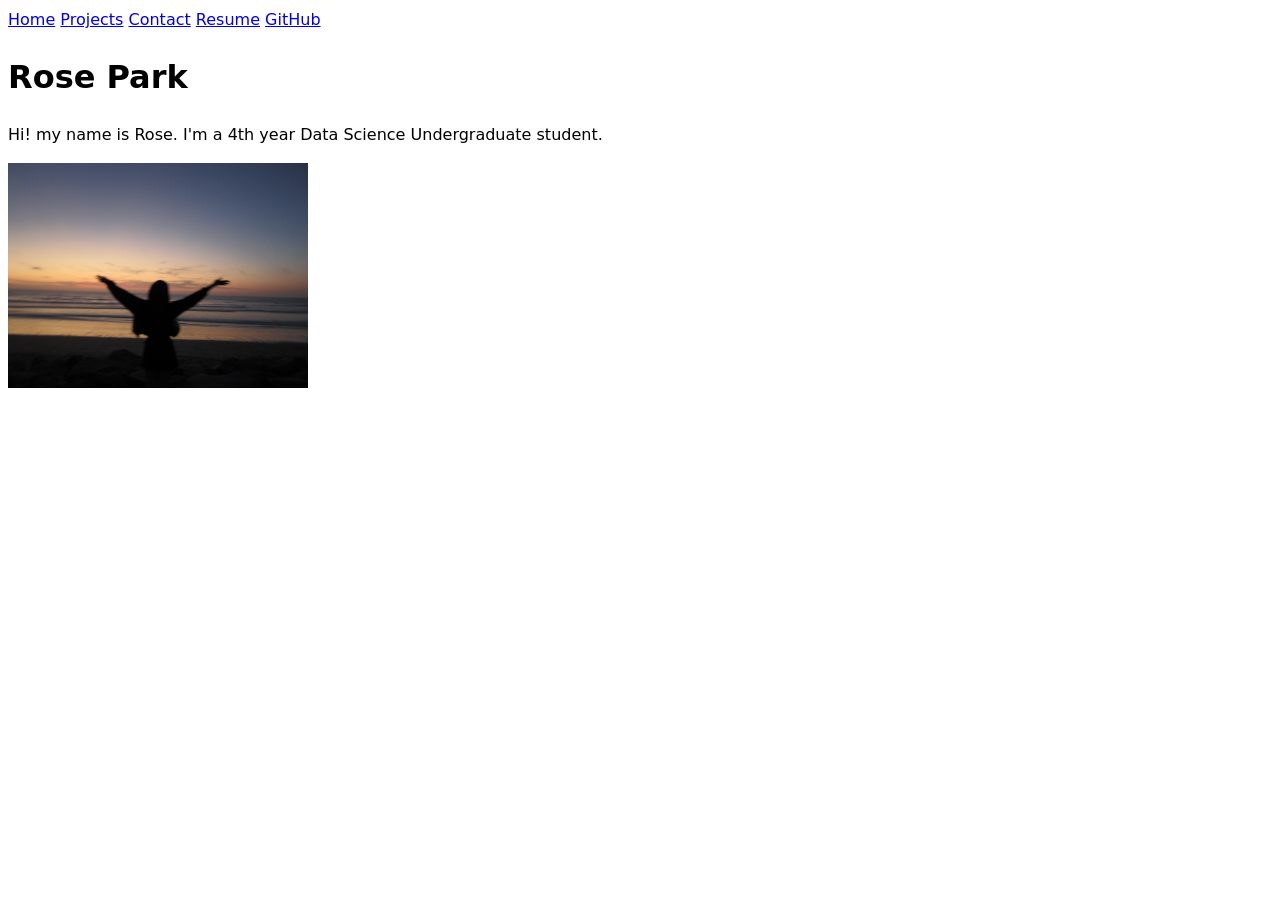
==== index.html @ 126716b3 "edit index.html and add style.css and image folder" ====
<!DOCTYPE html>
<html lang="en">
<head>
    <meta charset="UTF-8">
    <meta name="viewport" content="width=device-width, initial-scale=1.0">
    <title>Rose Park: Personal site and Portfolio</title>
    <link rel="stylesheet" href="style.css">
</head>
<body>
<nav>
  <a href="/">Home</a>
  <a href="projects/">Projects</a>
  <a href="contact/">Contact</a>
  <a href="resume/">Resume</a>
  <a href="https://github.com/raebybab" target="_blank">GitHub</a>
</nav>

<h1>Rose Park</h1>

<p>Hi! my name is Rose. I'm a 4th year Data Science Undergraduate student.</p>
<img src="images/me.JPEG" alt="Photo of me" width="300">
</body>
</html>
---- style.css ----
body {
  font: 100%/1.5 system-ui;
}
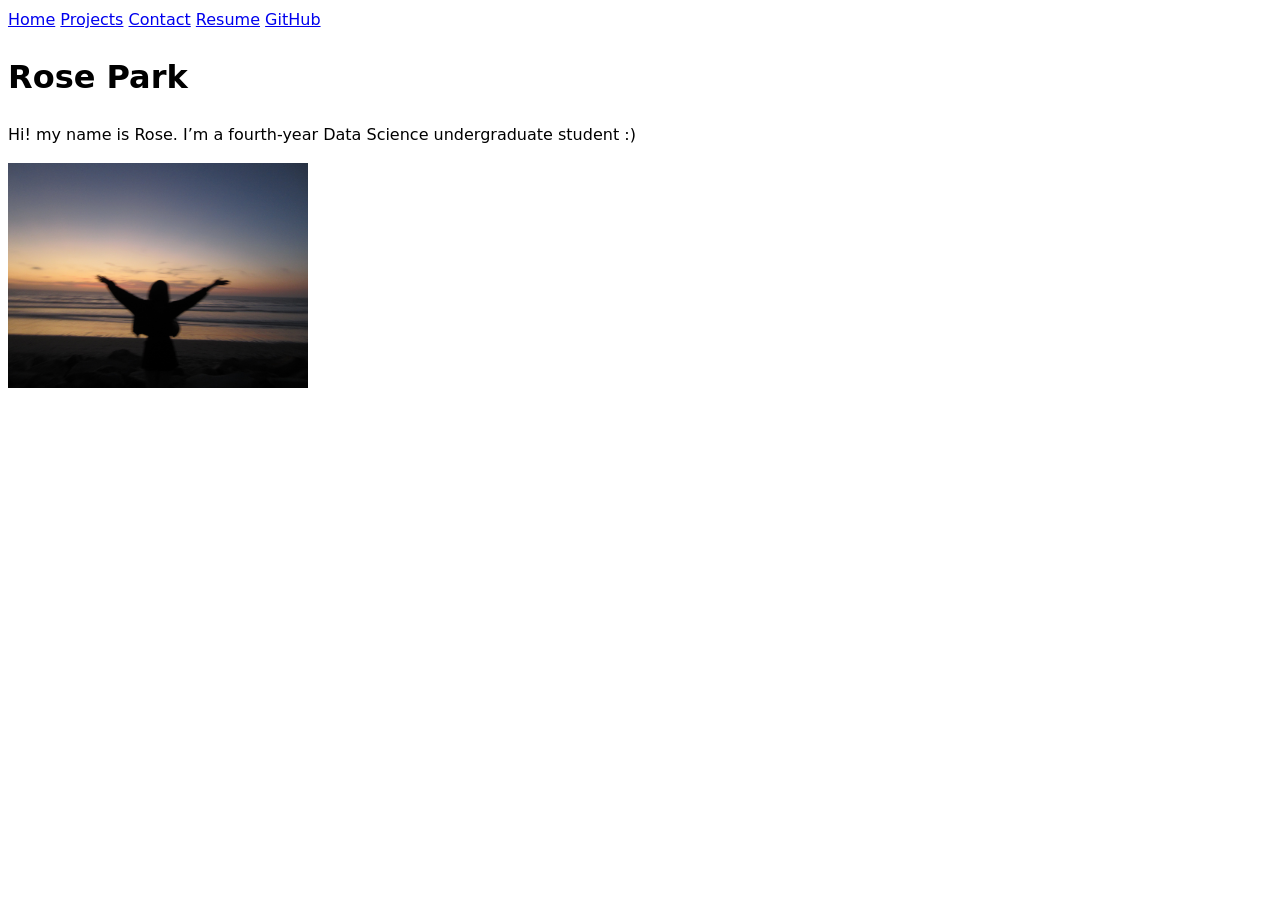
==== commit ed89d33d: "finish lab 1" ====
--- a/index.html
+++ b/index.html
@@ -17,7 +17,7 @@
 
 <h1>Rose Park</h1>
 
-<p>Hi! my name is Rose. I'm a 4th year Data Science Undergraduate student.</p>
+<p>Hi! my name is Rose. I’m a fourth-year Data Science undergraduate student :) </p>
 <img src="images/me.JPEG" alt="Photo of me" width="300">
 </body>
 </html>
--- a/style.css
+++ b/style.css
@@ -1,3 +1,8 @@
 body {
   font: 100%/1.5 system-ui;
+}
+
+img {
+  max-width: 100%;
+  height: auto;
 }
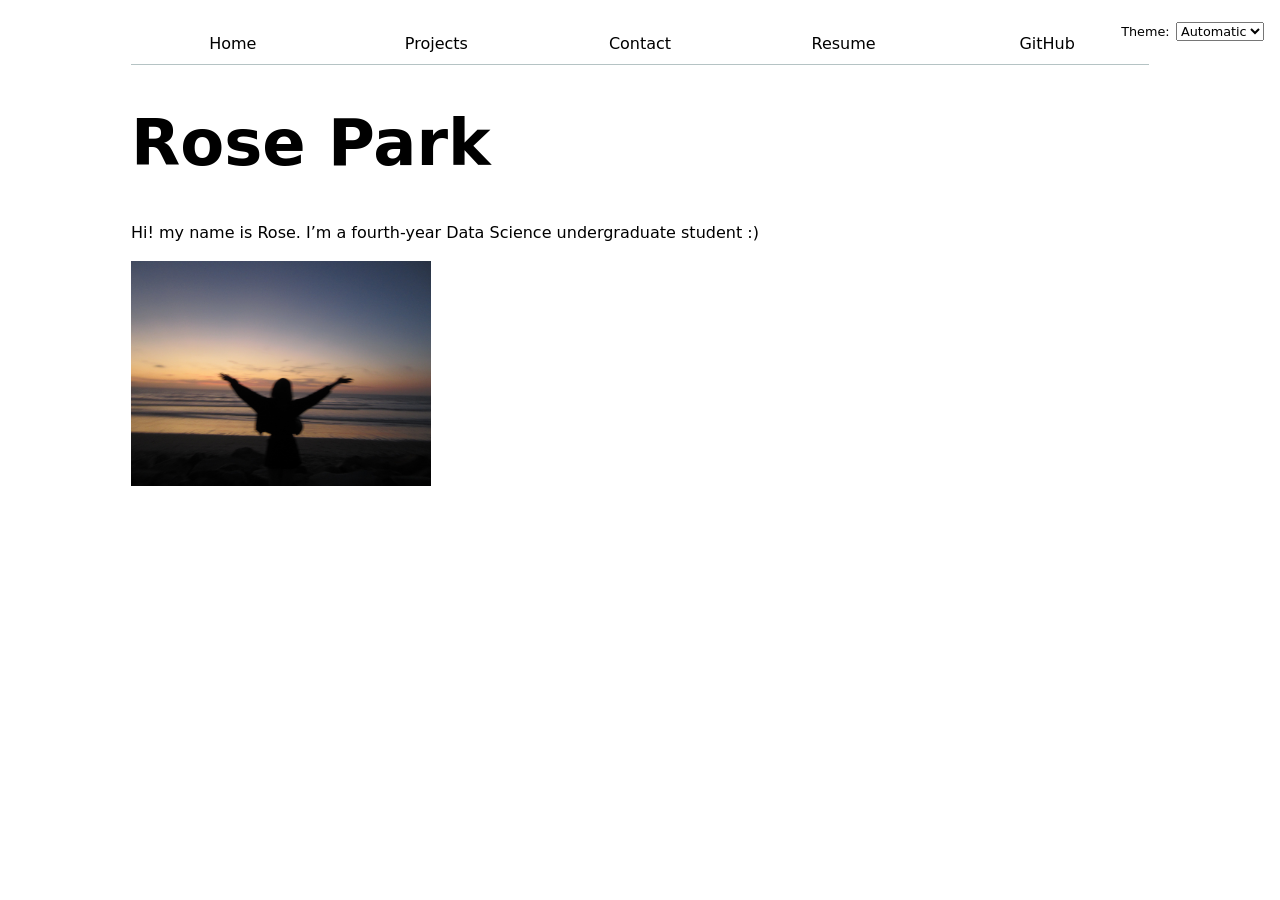
==== commit 1b48f51e: "add lab3" ====
--- a/index.html
+++ b/index.html
@@ -1,19 +1,14 @@
 <!DOCTYPE html>
 <html lang="en">
 <head>
+  <script src="global.js" type="module"></script>
     <meta charset="UTF-8">
     <meta name="viewport" content="width=device-width, initial-scale=1.0">
     <title>Rose Park: Personal site and Portfolio</title>
     <link rel="stylesheet" href="style.css">
 </head>
 <body>
-<nav>
-  <a href="/">Home</a>
-  <a href="projects/">Projects</a>
-  <a href="contact/">Contact</a>
-  <a href="resume/">Resume</a>
-  <a href="https://github.com/raebybab" target="_blank">GitHub</a>
-</nav>
+
 
 <h1>Rose Park</h1>
 
--- a/style.css
+++ b/style.css
@@ -5,4 +5,139 @@
 img {
   max-width: 100%;
   height: auto;
+}
+
+body {
+  font: 100%/1.5 system-ui;
+
+  max-width: 100ch;
+  margin-inline: auto;
+  padding: 1em;
+}
+
+nav {
+  display: flex;
+}
+
+nav a {
+  flex: 1;
+  text-align: center;
+}
+
+nav a {
+  text-decoration: none;
+  color: inherit;
+  padding: 0.5em;
+}
+
+nav {
+  border-bottom: 1px solid oklch(80% 3% 200);
+  margin-bottom: 1em;
+}
+
+:root {
+  --color-accent: oklch(65% 50% 0);
+}
+
+nav a:hover {
+  border-bottom: 0.4em solid var(--color-accent);
+}
+
+input, textarea, button {
+  font: inherit;
+}
+
+input, textarea, button {
+  display: block;
+  width: 100%;
+}
+
+label {
+  display: block;
+}
+
+input, textarea {
+  box-sizing: border-box;
+}
+
+label {
+  margin-block: 0.5em;
+}
+
+form {
+  display: grid;
+  grid-template-columns: auto 1fr;
+  gap: 1em;
+}
+
+label {
+  display: grid;
+  grid-template-columns: subgrid;
+  grid-column: 1 / -1;
+}
+
+button {
+  grid-column: 1 / -1;
+}
+
+.projects {
+  display: grid;
+  grid-template-columns: repeat(auto-fill, minmax(15em, 1fr));
+  gap: 1em;
+}
+
+.projects article {
+  display: grid;
+  grid-template-rows: subgrid;
+  grid-row: span 3;
+}
+
+h2 {
+  margin: 0;
+}
+
+h1 {
+  font-size: 400%;
+}
+
+h1, h2, h3 {
+  line-height: 1.1;
+  text-wrap: balance;
+}
+
+nav a.current {
+  border-bottom: 0.4em solid oklch(80% 3% 200);
+}
+
+:root {
+  color-scheme: light dark;
+}
+
+nav {
+  --border-color: oklch(50% 10% 200 / 40%);
+  border-bottom: 1px solid var(--border-color);
+}
+
+nav a:hover {
+  background-color: color-mix(in oklch, var(--color-accent), canvas 85%);
+}
+
+.color-scheme {
+  position: fixed;
+  top: 1rem;
+  right: 1rem;
+  font-size: 80%;
+  display: flex;
+  align-items: center;
+  gap: 0.5em;
+  z-index: 1000;
+}
+
+.color-scheme select {
+  width: auto !important;
+  max-width: 120px;
+}
+
+select {
+  font: inherit;
 }
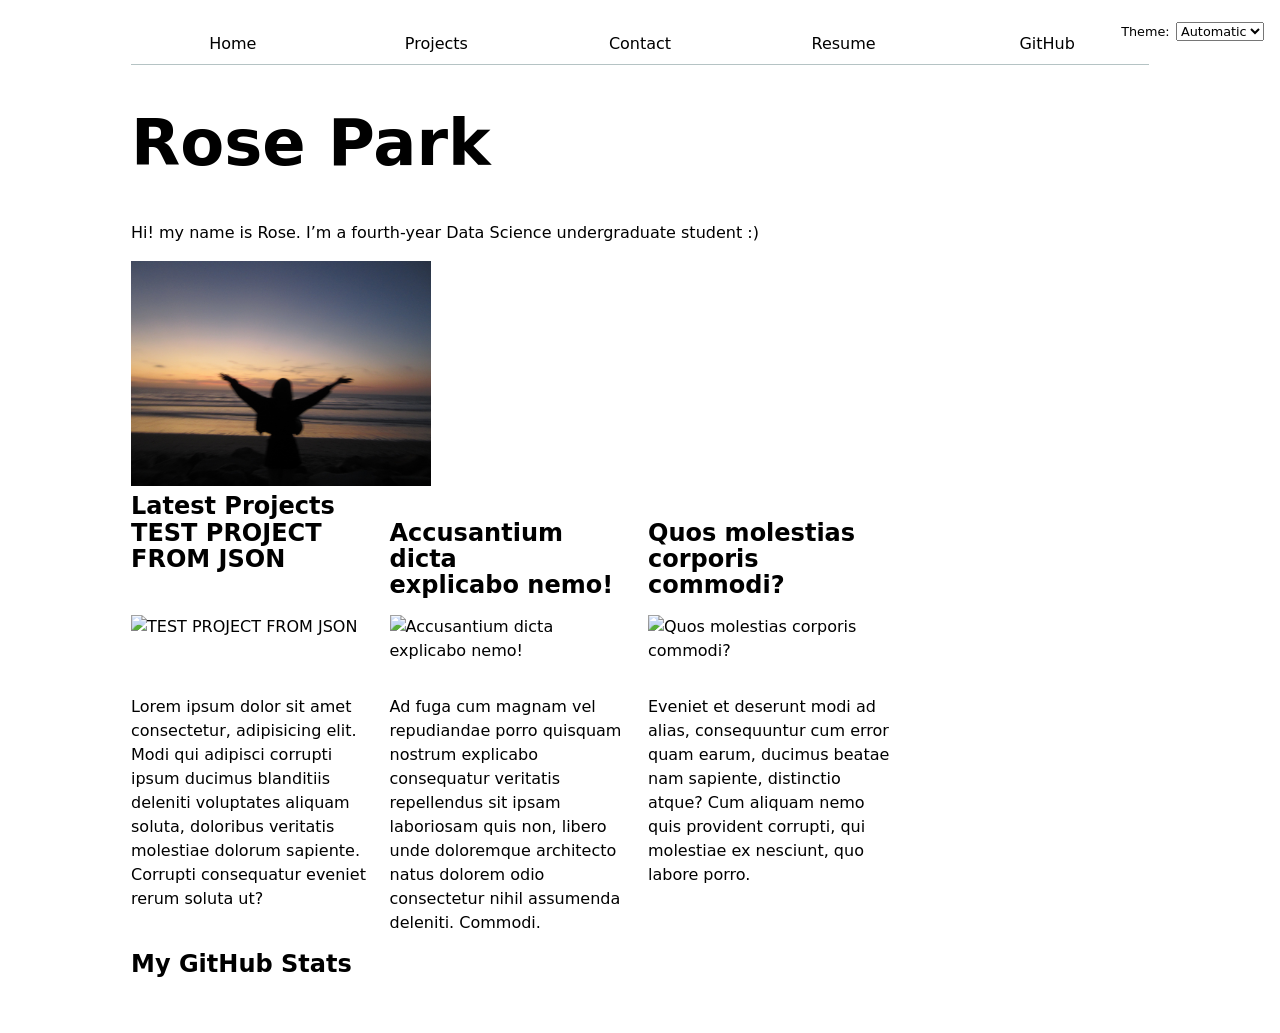
==== commit 9519dec3: "add lab 4 contents" ====
--- a/index.html
+++ b/index.html
@@ -14,5 +14,14 @@
 
 <p>Hi! my name is Rose. I’m a fourth-year Data Science undergraduate student :) </p>
 <img src="images/me.JPEG" alt="Photo of me" width="300">
+
+<h2>Latest Projects</h2>
+<div class="projects"></div>
+
+<h2>My GitHub Stats</h2>
+<div id="profile-stats"></div>
+
+<script src="index.js" type="module"></script>
+
 </body>
 </html>
--- a/style.css
+++ b/style.css
@@ -140,4 +140,30 @@
 
 select {
   font: inherit;
+}
+
+#profile-stats dl {
+  display: grid;
+  grid-template-columns: repeat(4, 1fr);
+  gap: 1em;
+  text-align: center;
+  margin-top: 1em;
+}
+
+#profile-stats dt {
+  grid-row: 1;
+  font-size: 0.8rem;
+  color: gray;
+  letter-spacing: 0.05em;
+}
+
+#profile-stats dd {
+  grid-row: 2;
+  font-size: 2rem;
+  margin: 0;
+  font-weight: 500;
+}
+
+#profile-stats {
+  margin-top: 2em;
 }
